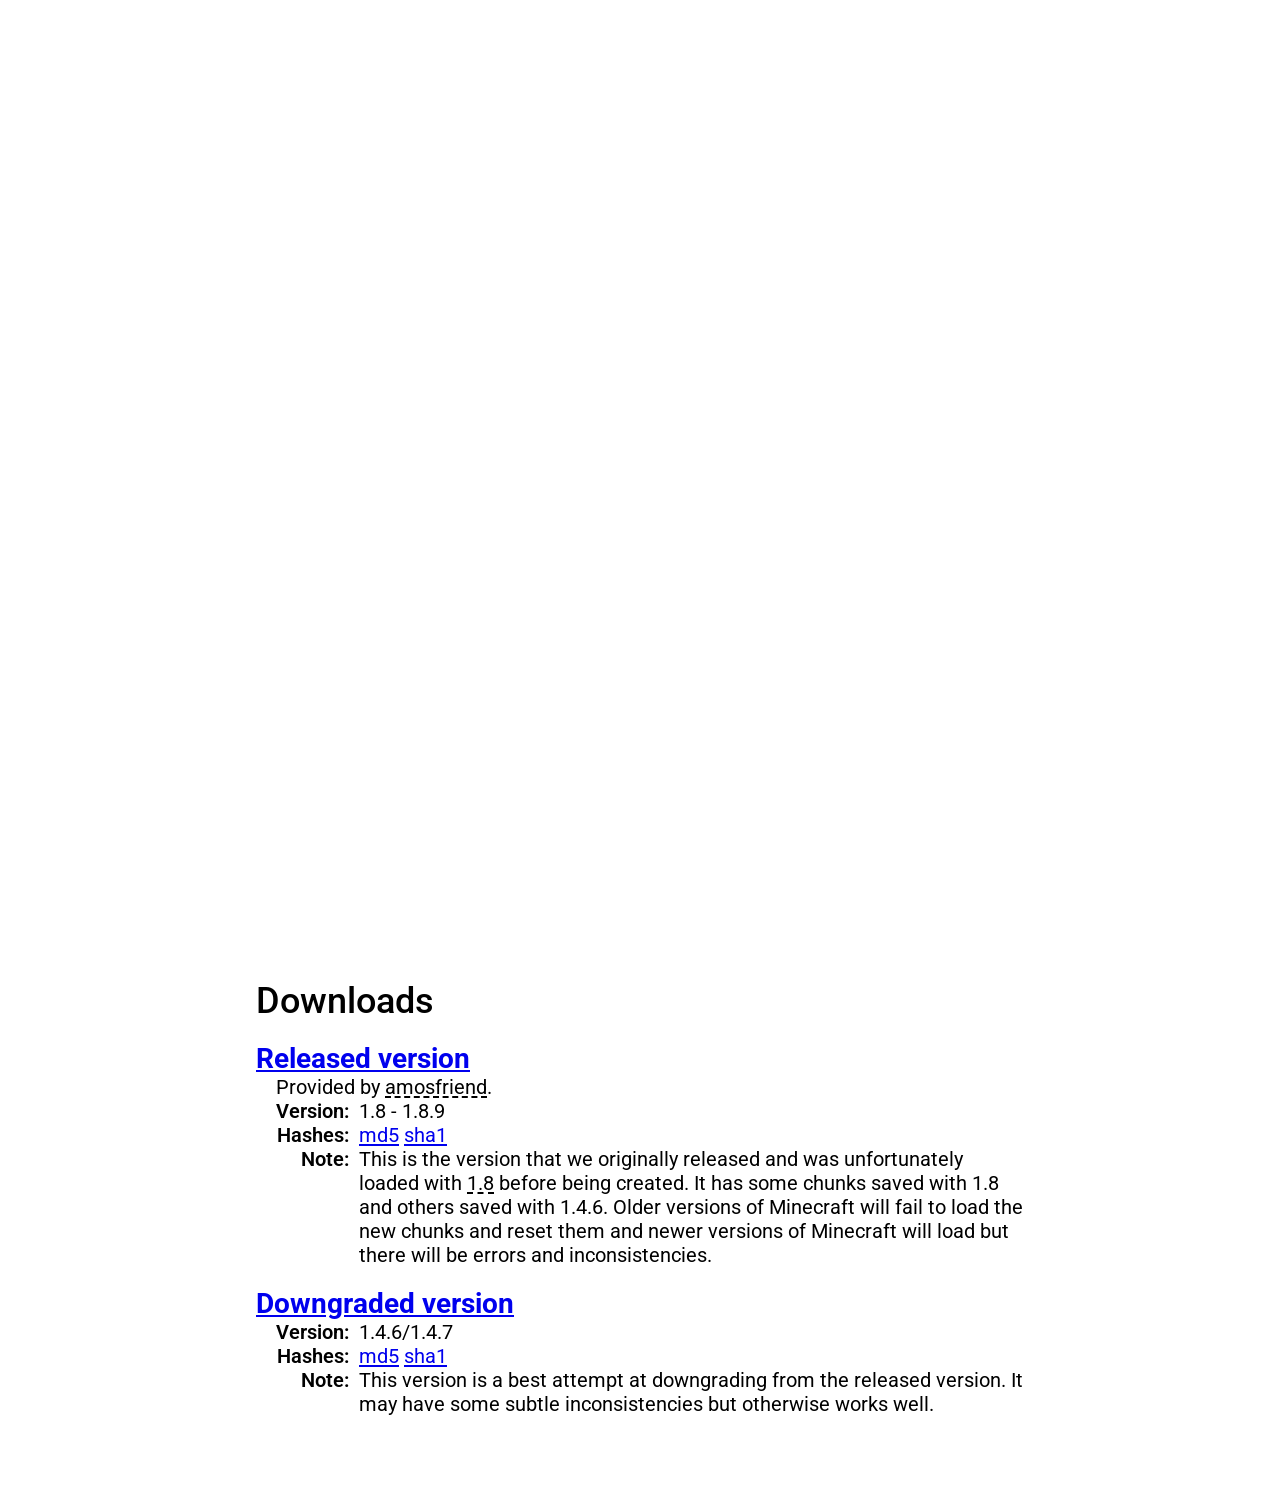
==== pv/index.html @ 9595eef0 "server page looking alright" ====
<!DOCTYPE html>
<html lang="en">

<head>
    <meta charset="UTF-8">
    <meta name="viewport" content="width=device-width, initial-scale=1.0">
    <title>Block by Block - Project Vanilla</title>

    <link rel="preconnect" href="https://fonts.googleapis.com">
    <link rel="preconnect" href="https://fonts.gstatic.com" crossorigin>
    <link
        href="https://fonts.googleapis.com/css2?family=Montserrat:ital,wght@0,100..900;1,100..900&family=Roboto:ital,wght@0,100;0,300;0,400;0,500;0,700;0,900;1,100;1,300;1,400;1,500;1,700;1,900&display=swap"
        rel="stylesheet">

    <link rel="stylesheet" href="/main.css">
</head>

<body>
    <section class="hero" style="background-image: url(background.png);">
        <div>
            <h1>Project Vanilla</h1>
            <h2>21st Dec. 2012</h2>
        </div>
        <span class="hint">‸</span>
    </section>

    <section class="text">
        <h2>Downloads</h2>
        <div class="downloads">
            <div class="download">
                <h3><a href="#" target="_blank" rel="noopener noreferrer">Released version</a></h3>
                <p>Provided by <span title="Thank you amos!">amosfriend</span>.</p>
                <dl>
                    <dt>Version</dt>
                    <dd>1.8 - 1.8.9</dd>

                    <dt>Hashes</dt>
                    <dd>
                        <a href="#" target="_blank" rel="noopener noreferrer">md5</a>
                        <a href="#" target="_blank" rel="noopener noreferrer">sha1</a>
                    </dd>

                    <dt>Note</dt>
                    <dd>This is the version that we originally released and was unfortunately loaded with <span
                            title="or somewhere between 1.8 & 1.8.9">1.8</span> before being created. It has some chunks
                        saved with 1.8 and others saved with 1.4.6. Older versions of Minecraft will fail to load the
                        new chunks and reset them and newer versions of Minecraft will load but there will be errors and
                        inconsistencies.</dd>
                </dl>
            </div>

            <div class="download">
                <h3><a href="#" target="_blank" rel="noopener noreferrer">Downgraded version</a></h3>
                <dl>
                    <dt>Version</dt>
                    <dd>1.4.6/1.4.7</dd>

                    <dt>Hashes</dt>
                    <dd>
                        <a href="#" target="_blank" rel="noopener noreferrer">md5</a>
                        <a href="#" target="_blank" rel="noopener noreferrer">sha1</a>
                    </dd>

                    <dt>Note</dt>
                    <dd>This version is a best attempt at downgrading from the released version. It may have some subtle
                        inconsistencies but otherwise works well.</dd>
                </dl>
            </div>
        </div>
    </section>
</body>

</html>
---- main.css ----
* {
    margin: 0;
    padding: 0;
    box-sizing: border-box;
}

body {
    font-family: 'Roboto', sans-serif;
}

section {
    margin-top: 80px;
    margin-bottom: 80px;
}

h2 {
    font-size: 1.5em;
    font-weight: 500;
}

span[title] {
    text-decoration: underline dashed;
}

section.hero {
    background-position: 50% 50%;
    background-repeat: no-repeat;
    background-attachment: fixed;
    background-size: cover;

    height: 100vh;
    min-height: 250px;
    margin: 0;

    display: flex;
    align-items: center;
    justify-content: center;

    color: white;
}

@media (hover: none) {
    section.hero {
        background-attachment: initial;
    }
}

section.hero h1 {
    font-family: "Montserrat", sans-serif;
    font-optical-sizing: auto;
    font-size: calc(0.75em + 5vw);
    text-transform: uppercase;
    letter-spacing: normal;
    text-align: center;
}

section.hero h2 {
    font-size: calc(0.5em + 1.75vw);
    font-style: italic;
    text-align: right;
}

section.hero .hint {
    position: absolute;
    bottom: -50px;
    font-size: 4em;
    transform: scaleY(-1);
}

section.text {
    margin-left: 20%;
    margin-right: 20%;
    font-size: 1.5em;
}

@media screen and (max-width: 650px) {
    section.text {
        margin-left: 10%;
        margin-right: 10%;
    }
}

section h2 {
    margin: 20px 0;
}

.downloads {
    display: flex;
    flex-direction: column;
    gap: 20px;
}

.download p,
.download dl {
    font-size: 0.85em;
    margin-left: 20px;
}

.download dl {
    display: grid;
    gap: 0 10px;
    grid-template: auto / max-content auto;
}

@media screen and (max-width: 450px) {
    .download dl {
        grid-template-columns: auto;
    }

    .download dt {
        margin-top: 10px;
        text-align: unset !important;
    }
}

.download dt {
    font-weight: 600;
    text-align: right;
}

.download dt::after {
    content: ':';
}
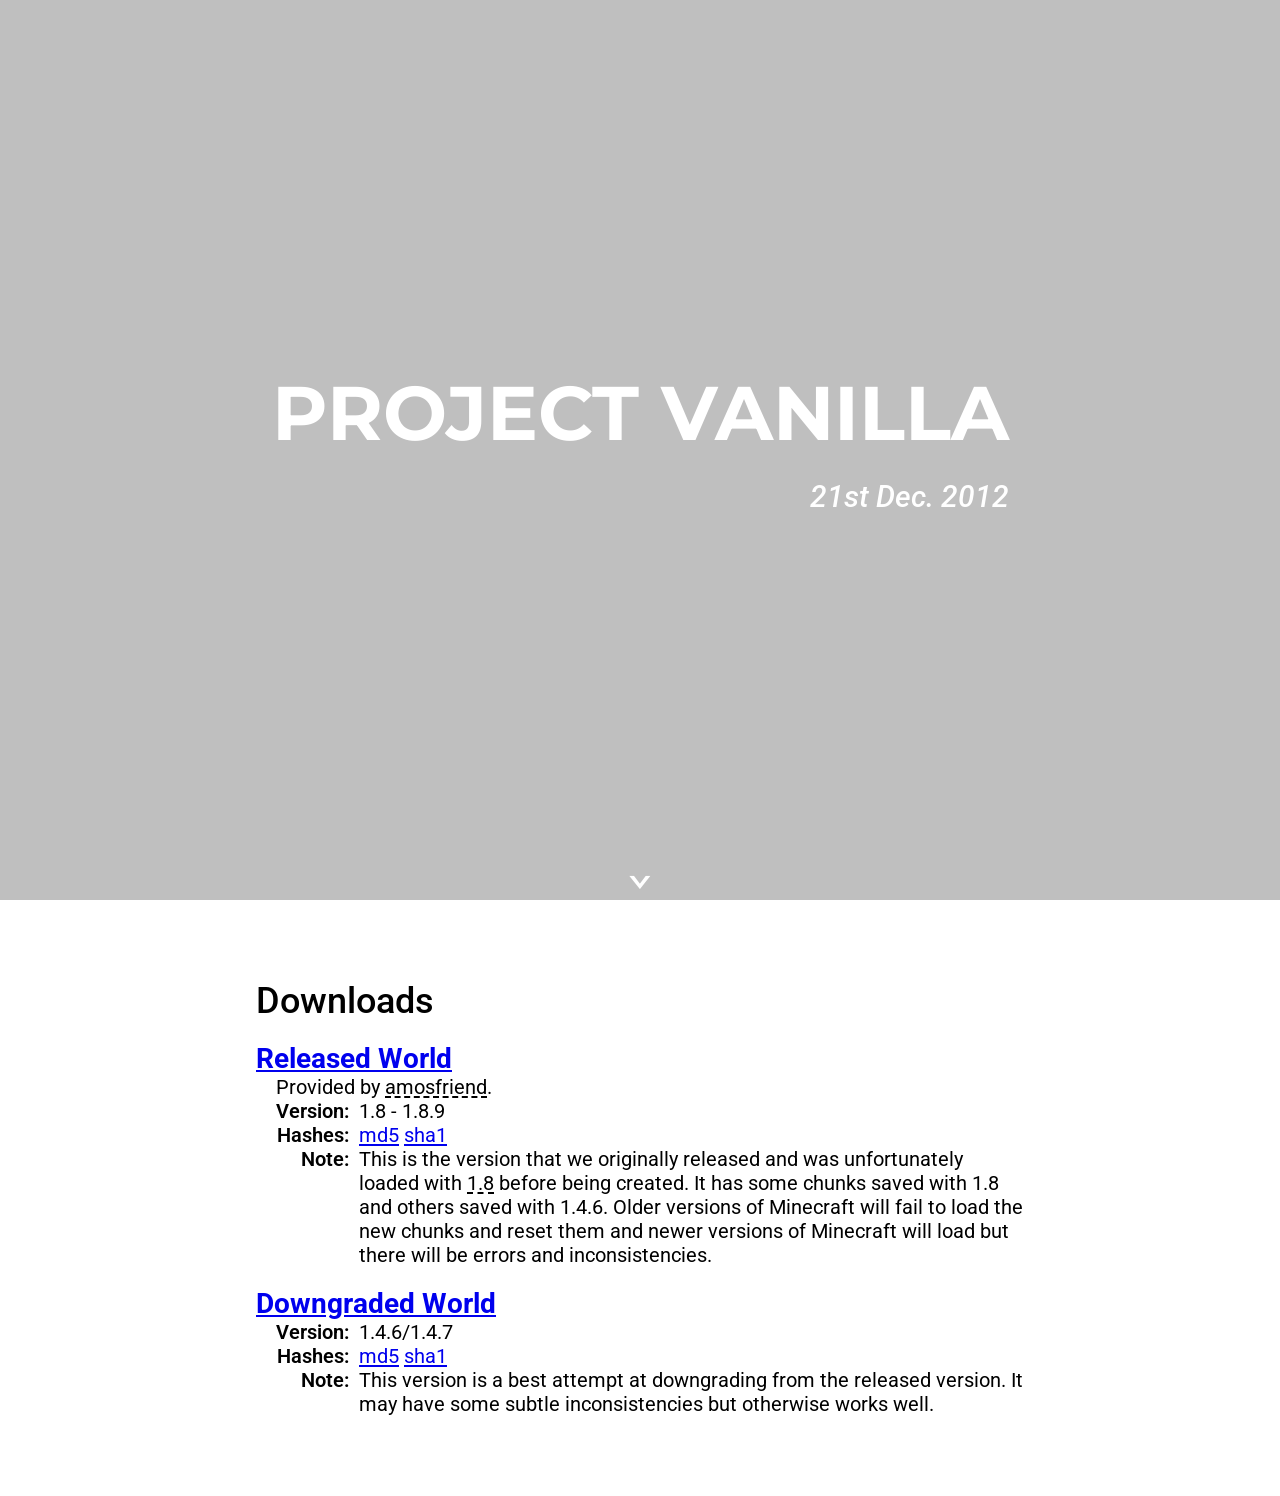
==== commit c2384ee9: "render server pages from templates" ====
--- a/pv/index.html
+++ b/pv/index.html
@@ -16,19 +16,19 @@
 </head>
 
 <body>
-    <section class="hero" style="background-image: url(background.png);">
+    <section class="hero"
+        style="background-image: linear-gradient( rgba(0, 0, 0, 0.25), rgba(0, 0, 0, 0.25) ), url(background.png);">
         <div>
             <h1>Project Vanilla</h1>
             <h2>21st Dec. 2012</h2>
         </div>
         <span class="hint">‸</span>
     </section>
-
     <section class="text">
         <h2>Downloads</h2>
         <div class="downloads">
             <div class="download">
-                <h3><a href="#" target="_blank" rel="noopener noreferrer">Released version</a></h3>
+                <h3><a href="https://archive.bxbservers.com/ProjectVanilla_1.zip" target="_blank" rel="noopener noreferrer">Released World</a></h3>
                 <p>Provided by <span title="Thank you amos!">amosfriend</span>.</p>
                 <dl>
                     <dt>Version</dt>
@@ -36,38 +36,32 @@
 
                     <dt>Hashes</dt>
                     <dd>
-                        <a href="#" target="_blank" rel="noopener noreferrer">md5</a>
-                        <a href="#" target="_blank" rel="noopener noreferrer">sha1</a>
+                        <a href="https://archive.bxbservers.com/ProjectVanilla_1.zip.md5" target="_blank" rel="noopener noreferrer">md5</a>
+                        <a href="https://archive.bxbservers.com/ProjectVanilla_1.zip.sha1" target="_blank" rel="noopener noreferrer">sha1</a>
                     </dd>
 
                     <dt>Note</dt>
-                    <dd>This is the version that we originally released and was unfortunately loaded with <span
-                            title="or somewhere between 1.8 & 1.8.9">1.8</span> before being created. It has some chunks
-                        saved with 1.8 and others saved with 1.4.6. Older versions of Minecraft will fail to load the
-                        new chunks and reset them and newer versions of Minecraft will load but there will be errors and
-                        inconsistencies.</dd>
+                    <dd>This is the version that we originally released and was unfortunately loaded with <span title="or somewhere between 1.8 & 1.8.9">1.8</span> before being created. It has some chunks saved with 1.8 and others saved with 1.4.6. Older versions of Minecraft will fail to load the new chunks and reset them and newer versions of Minecraft will load but there will be errors and inconsistencies.</dd>
                 </dl>
             </div>
-
             <div class="download">
-                <h3><a href="#" target="_blank" rel="noopener noreferrer">Downgraded version</a></h3>
+                <h3><a href="https://archive.bxbservers.com/ProjectVanilla_1.downgraded.zip" target="_blank" rel="noopener noreferrer">Downgraded World</a></h3>
                 <dl>
                     <dt>Version</dt>
                     <dd>1.4.6/1.4.7</dd>
 
                     <dt>Hashes</dt>
                     <dd>
-                        <a href="#" target="_blank" rel="noopener noreferrer">md5</a>
-                        <a href="#" target="_blank" rel="noopener noreferrer">sha1</a>
+                        <a href="https://archive.bxbservers.com/ProjectVanilla_1.downgraded.zip.md5" target="_blank" rel="noopener noreferrer">md5</a>
+                        <a href="https://archive.bxbservers.com/ProjectVanilla_1.downgraded.zip.sha1" target="_blank" rel="noopener noreferrer">sha1</a>
                     </dd>
 
                     <dt>Note</dt>
-                    <dd>This version is a best attempt at downgrading from the released version. It may have some subtle
-                        inconsistencies but otherwise works well.</dd>
+                    <dd>This version is a best attempt at downgrading from the released version. It may have some subtle inconsistencies but otherwise works well.</dd>
                 </dl>
             </div>
         </div>
     </section>
 </body>
 
-</html>+</html>
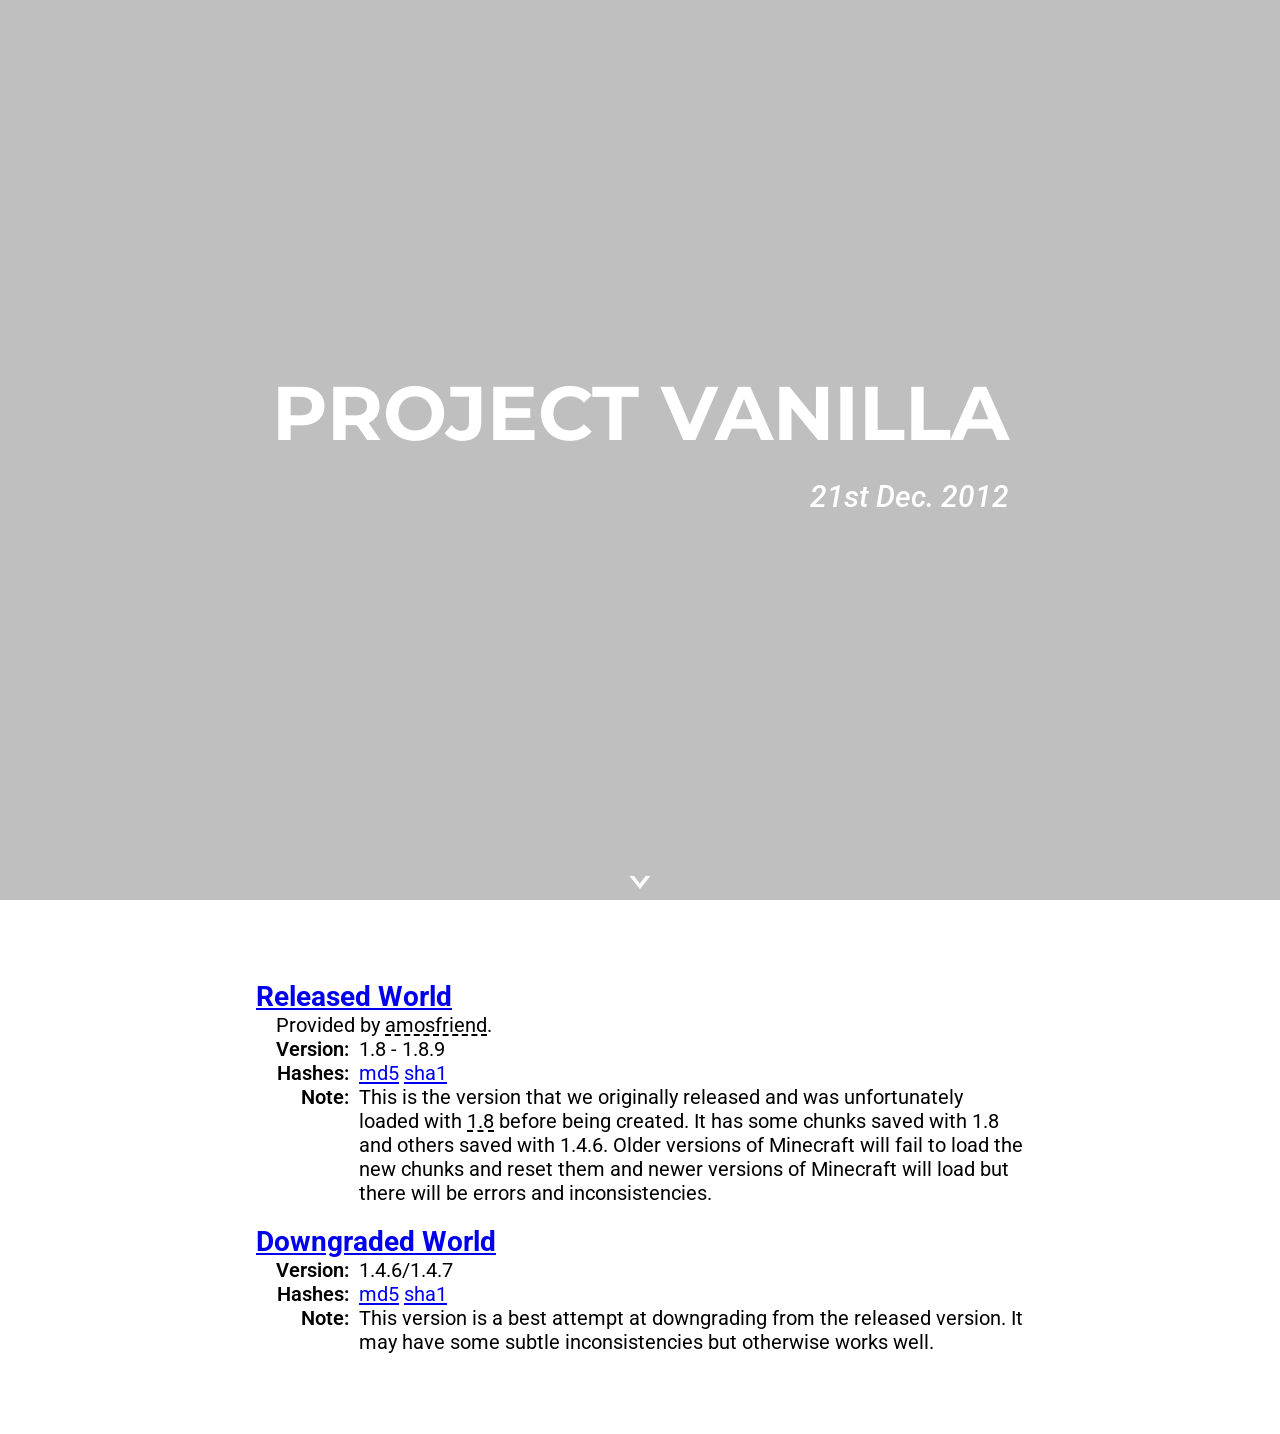
==== commit 7b1303b2: "pv2 and some template changes." ====
--- a/pv/index.html
+++ b/pv/index.html
@@ -25,7 +25,7 @@
         <span class="hint">‸</span>
     </section>
     <section class="text">
-        <h2>Downloads</h2>
+        
         <div class="downloads">
             <div class="download">
                 <h3><a href="https://archive.bxbservers.com/ProjectVanilla_1.zip" target="_blank" rel="noopener noreferrer">Released World</a></h3>
@@ -33,13 +33,11 @@
                 <dl>
                     <dt>Version</dt>
                     <dd>1.8 - 1.8.9</dd>
-
                     <dt>Hashes</dt>
                     <dd>
                         <a href="https://archive.bxbservers.com/ProjectVanilla_1.zip.md5" target="_blank" rel="noopener noreferrer">md5</a>
                         <a href="https://archive.bxbservers.com/ProjectVanilla_1.zip.sha1" target="_blank" rel="noopener noreferrer">sha1</a>
                     </dd>
-
                     <dt>Note</dt>
                     <dd>This is the version that we originally released and was unfortunately loaded with <span title="or somewhere between 1.8 & 1.8.9">1.8</span> before being created. It has some chunks saved with 1.8 and others saved with 1.4.6. Older versions of Minecraft will fail to load the new chunks and reset them and newer versions of Minecraft will load but there will be errors and inconsistencies.</dd>
                 </dl>
@@ -49,13 +47,11 @@
                 <dl>
                     <dt>Version</dt>
                     <dd>1.4.6/1.4.7</dd>
-
                     <dt>Hashes</dt>
                     <dd>
                         <a href="https://archive.bxbservers.com/ProjectVanilla_1.downgraded.zip.md5" target="_blank" rel="noopener noreferrer">md5</a>
                         <a href="https://archive.bxbservers.com/ProjectVanilla_1.downgraded.zip.sha1" target="_blank" rel="noopener noreferrer">sha1</a>
                     </dd>
-
                     <dt>Note</dt>
                     <dd>This version is a best attempt at downgrading from the released version. It may have some subtle inconsistencies but otherwise works well.</dd>
                 </dl>
